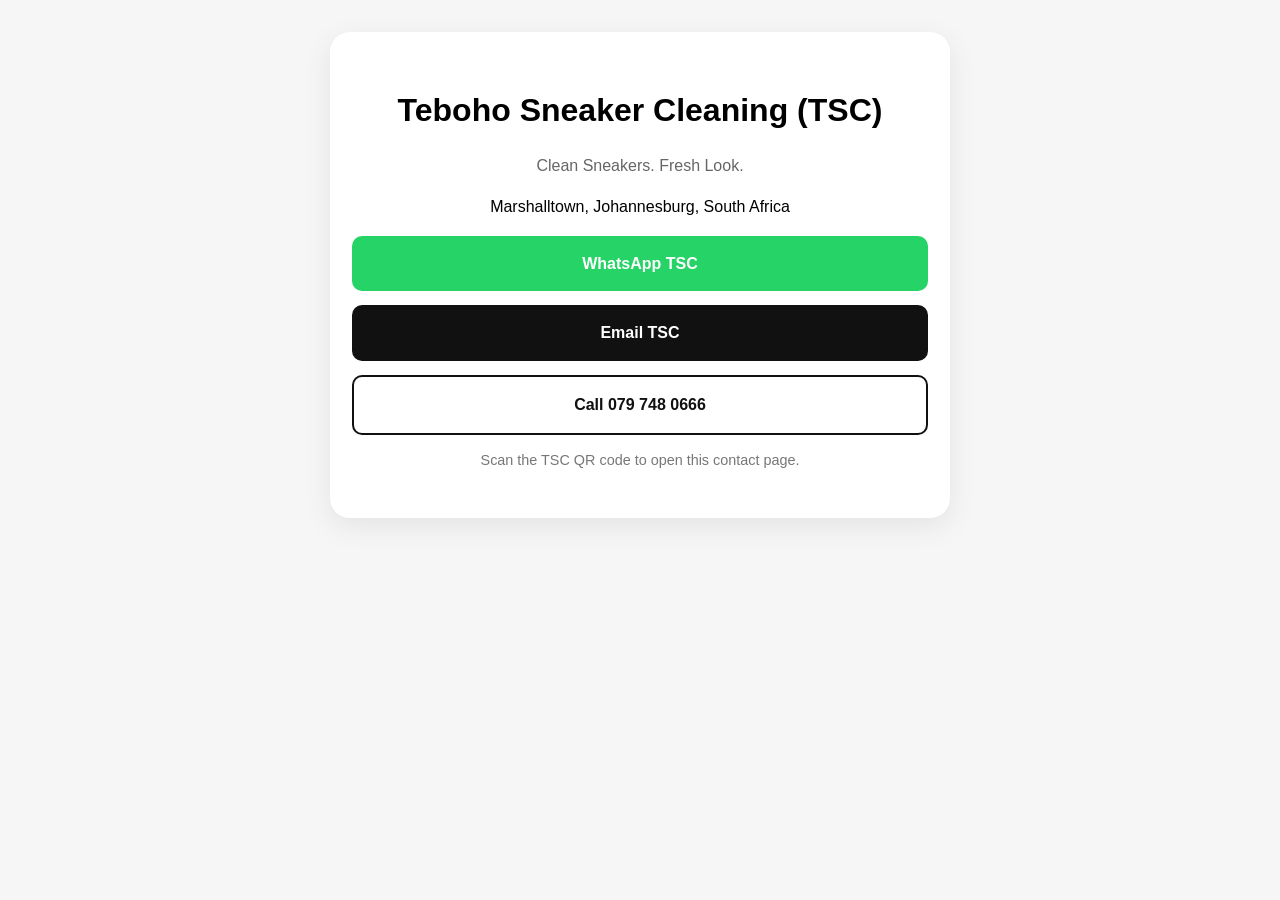
==== contact.html @ 4544f90b "feat: add TSC contact landing page" ====
<!DOCTYPE html>
<html lang="en">
<head>
<meta charset="UTF-8">
<meta name="viewport" content="width=device-width, initial-scale=1.0">
<title>Teboho Sneaker Cleaning (TSC) | Contact</title>
<style>
body{font-family:Arial,sans-serif;max-width:620px;margin:0 auto;padding:32px 20px;line-height:1.6;text-align:center;background:#f6f6f6}
.card{background:#fff;padding:32px 22px;border-radius:20px;box-shadow:0 8px 30px rgba(0,0,0,.08)}
h1{margin-bottom:6px}.muted{color:#666}.btn{display:block;padding:15px;margin:14px 0;border-radius:10px;text-decoration:none;font-weight:700}
.whatsapp{background:#25D366;color:#fff}.email{background:#111;color:#fff}.call{border:2px solid #111;color:#111}
.small{font-size:.9rem;color:#777}
</style>
</head>
<body>
<div class="card">
<h1>Teboho Sneaker Cleaning (TSC)</h1>
<p class="muted">Clean Sneakers. Fresh Look.</p>
<p>Marshalltown, Johannesburg, South Africa</p>
<a class="btn whatsapp" href="https://wa.me/27797480666?text=Hi%20TSC%2C%20I%27d%20like%20to%20book%20a%20sneaker%20cleaning.">WhatsApp TSC</a>
<a class="btn email" href="mailto:tebohosneakercleaning@gmail.com?subject=Sneaker%20Cleaning%20Enquiry">Email TSC</a>
<a class="btn call" href="tel:+27797480666">Call 079 748 0666</a>
<p class="small">Scan the TSC QR code to open this contact page.</p>
</div>
</body>
</html>
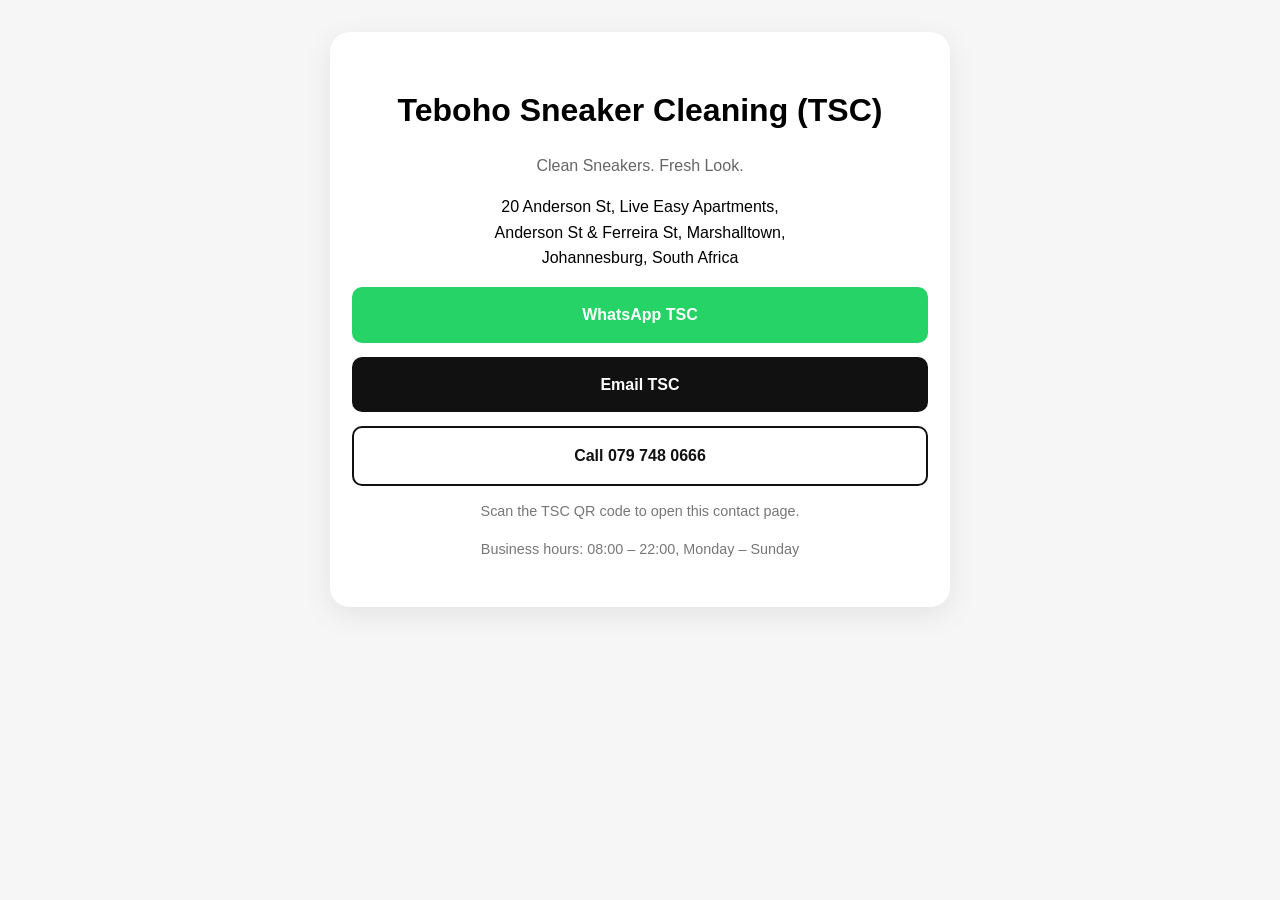
==== commit 5b6126f6: "Update TSC contact page address and hours" ====
--- a/contact.html
+++ b/contact.html
@@ -16,11 +16,12 @@
 <div class="card">
 <h1>Teboho Sneaker Cleaning (TSC)</h1>
 <p class="muted">Clean Sneakers. Fresh Look.</p>
-<p>Marshalltown, Johannesburg, South Africa</p>
+<p>20 Anderson St, Live Easy Apartments,<br>Anderson St &amp; Ferreira St, Marshalltown,<br>Johannesburg, South Africa</p>
 <a class="btn whatsapp" href="https://wa.me/27797480666?text=Hi%20TSC%2C%20I%27d%20like%20to%20book%20a%20sneaker%20cleaning.">WhatsApp TSC</a>
 <a class="btn email" href="mailto:tebohosneakercleaning@gmail.com?subject=Sneaker%20Cleaning%20Enquiry">Email TSC</a>
 <a class="btn call" href="tel:+27797480666">Call 079 748 0666</a>
 <p class="small">Scan the TSC QR code to open this contact page.</p>
+<p class="small">Business hours: 08:00 – 22:00, Monday – Sunday</p>
 </div>
 </body>
 </html>
